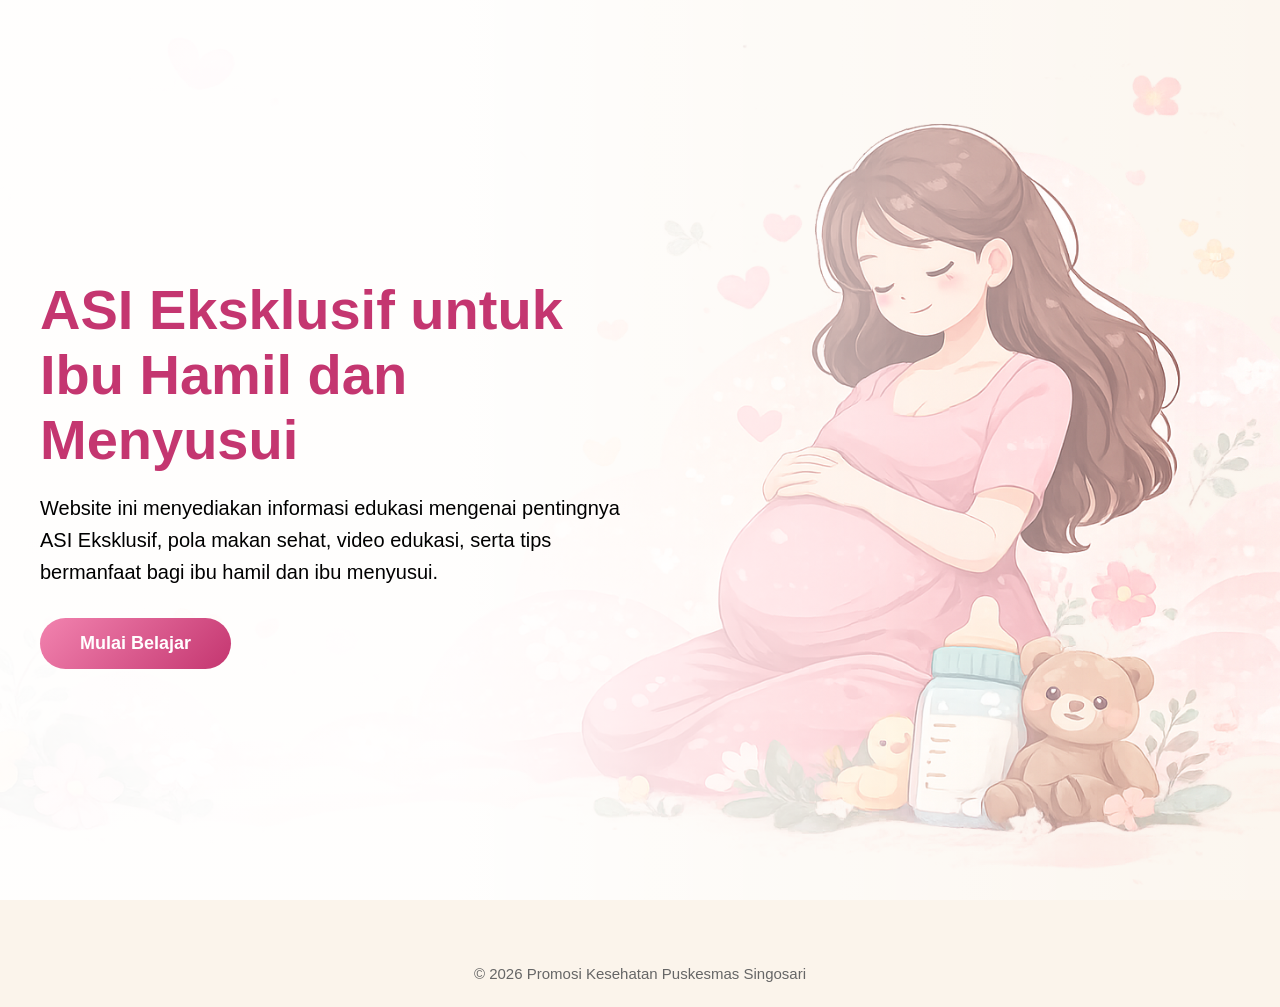
==== index.html @ 4e4e071b "Add files via upload" ====
<!DOCTYPE html>
<html lang="id">
<head>
<meta charset="UTF-8">
<meta name="viewport" content="width=device-width, initial-scale=1.0">

<title>ASI Eksklusif untuk Ibu Hamil dan Menyusui</title>

<link rel="stylesheet" href="style.css">

</head>
<body>


<!-- HERO -->
<section class="hero">

    <div class="hero-content">

        <h1>ASI Eksklusif untuk Ibu Hamil dan Menyusui</h1>

        <p>
        Website ini menyediakan informasi edukasi mengenai pentingnya ASI Eksklusif,
        pola makan sehat, video edukasi, serta tips bermanfaat bagi ibu hamil dan ibu menyusui.
        </p>

        <a href="beranda.html">
<button class="btn">
Mulai Belajar
</button>
</a>

    </div>

</section>


<footer>
© 2026 Promosi Kesehatan Puskesmas Singosari
</footer>


</body>
</html>
---- style.css ----
/* ================= RESET ================= */

body{
margin:0;
font-family:'Segoe UI', sans-serif;
background:#FBF4EB;
}



/* ================= NAVBAR ================= */

.navbar{
display:flex;
justify-content:space-between;
align-items:center;

padding:15px 40px;

background:white;

box-shadow:0 2px 10px rgba(0,0,0,0.05);

position:sticky;
top:0;
z-index:1000;
}


/* LEFT SIDE */

.nav-left{
display:flex;
align-items:center;
gap:12px;
}

.nav-logo{
width:50px;
height:50px;
object-fit:contain;
}

.nav-title{
font-weight:700;
color:#C43670;
font-size:18px;
}

.nav-sub{
font-size:13px;
color:#777;
}


/* RIGHT MENU */

.nav-menu{
display:flex;
align-items:center;
gap:10px;
}

.nav-menu a{
text-decoration:none;
color:#444;
font-weight:500;
padding:10px 18px;
border-radius:20px;
transition:0.25s;
}


/* HOVER */

.nav-menu a:hover{
background:#FBD9E5;
color:#C43670;
}


/* ACTIVE PAGE */

.nav-menu a.active{
background:linear-gradient(135deg,#F283AF,#C43670);
color:white;
font-weight:600;
box-shadow:0 4px 12px rgba(196,54,112,0.25);
}



/* ================= HERO (INDEX.HTML SAJA) ================= */

.hero{

height:100vh;
width:100%;

background-image:url("ibu-hamil.png");
background-size:cover;
background-position:center;
background-repeat:no-repeat;

display:flex;
align-items:center;

position:relative;
}

.hero::before{

content:"";
position:absolute;

top:0;
left:0;

width:100%;
height:100%;

background:linear-gradient(
to right,
rgba(255,255,255,0.92) 35%,
rgba(255,255,255,0.6) 60%,
rgba(255,255,255,0.2) 100%
);

}

.hero-content{

position:relative;
z-index:2;

max-width:600px;
padding:40px;
}

.hero-content h1{

font-size:56px;
color:#C43670;
margin-bottom:20px;
}

.hero-content p{

font-size:20px;
line-height:1.6;
margin-bottom:30px;
}



/* ================= BUTTON ================= */

.btn{

padding:15px 40px;

border:none;
border-radius:30px;

background:linear-gradient(135deg,#F283AF,#C43670);

color:white;

font-size:18px;
font-weight:600;

cursor:pointer;

transition:0.25s;
}

.btn:hover{
transform:scale(1.05);
}



/* ================= BERANDA PAGE ================= */

.beranda-page{

background: linear-gradient(to bottom,#FBD9E5,#FBF4EB);

min-height:100vh;
}



/* ================= MENU SECTION ================= */

.menu-section{

padding:60px 60px;
text-align:center;
}

.menu-section h2{

color:#C43670;
font-size:34px;
margin-bottom:10px;
}

.menu-subtitle{

color:#666;
font-size:16px;
margin-bottom:30px;
}



/* ================= GRID ================= */

.menu-grid{

display:grid;

grid-template-columns:repeat(4,1fr);

gap:25px;

margin-top:30px;
}



/* ================= BOX ================= */

.menu-link{
text-decoration:none;
color:inherit;
display:block;
}

.menu-box{

background:white;

padding:25px;

border-radius:20px;

box-shadow:0 10px 25px rgba(0,0,0,0.08);

transition:0.25s;
}

.menu-box:hover{

transform:translateY(-6px);

box-shadow:0 18px 40px rgba(0,0,0,0.15);
}



/* ================= BOX IMAGE ================= */

.menu-box img{

width:100%;
height:200px;

object-fit:contain;

margin-bottom:15px;
}



/* ================= BOX TEXT ================= */

.menu-box h3{

color:#C43670;
margin-bottom:10px;
font-size:18px;
}

.menu-box p{

font-size:14px;
color:#555;
}



/* ================= BUTTON SELENGKAPNYA ================= */

.menu-btn{

margin-top:15px;

padding:10px 22px;

border:none;

border-radius:20px;

background:linear-gradient(135deg,#F283AF,#C43670);

color:white;

font-size:14px;
font-weight:600;

cursor:pointer;

transition:0.25s;
}

.menu-btn:hover{

transform:scale(1.05);

box-shadow:0 5px 15px rgba(196,54,112,0.3);

}


/* ================= BUTTON kembali pengertian ================= */

.pengertian-btn{

margin-top:15px;

padding:10px 30px;

border:none;
border-radius:30px;

background:linear-gradient(135deg,#F283AF,#C43670);

color:white;

font-size:18px;
font-weight:600;

cursor:pointer;

transition:0.25s;
}

.btn:hover{
transform:scale(1.05);
}

/* ================= BUTTON kembali pola makan ================= */

.polamakan-btn{

margin-top:15px;

padding:10px 30px;

border:none;
border-radius:30px;

background:linear-gradient(135deg,#F283AF,#C43670);

color:white;

font-size:18px;
font-weight:600;

cursor:pointer;

transition:0.25s;
}

.btn:hover{
transform:scale(1.05);
}

/* ================= BUTTON kembali video ================= */

.video-btn{

margin-top:15px;

padding:10px 30px;

border:none;
border-radius:30px;

background:linear-gradient(135deg,#F283AF,#C43670);

color:white;

font-size:18px;
font-weight:600;

cursor:pointer;

transition:0.25s;
}

.btn:hover{
transform:scale(1.05);
}

/* ================= BUTTON kembali tips ================= */

.tips-btn{

margin-top:15px;

padding:10px 30px;

border:none;
border-radius:30px;

background:linear-gradient(135deg,#F283AF,#C43670);

color:white;

font-size:18px;
font-weight:600;

cursor:pointer;

transition:0.25s;
}

.btn:hover{
transform:scale(1.05);
}


/* ================= FOOTER ================= */

footer{

text-align:center;

padding:25px;

color:#666;

font-size:15px;

margin-top:40px;
}
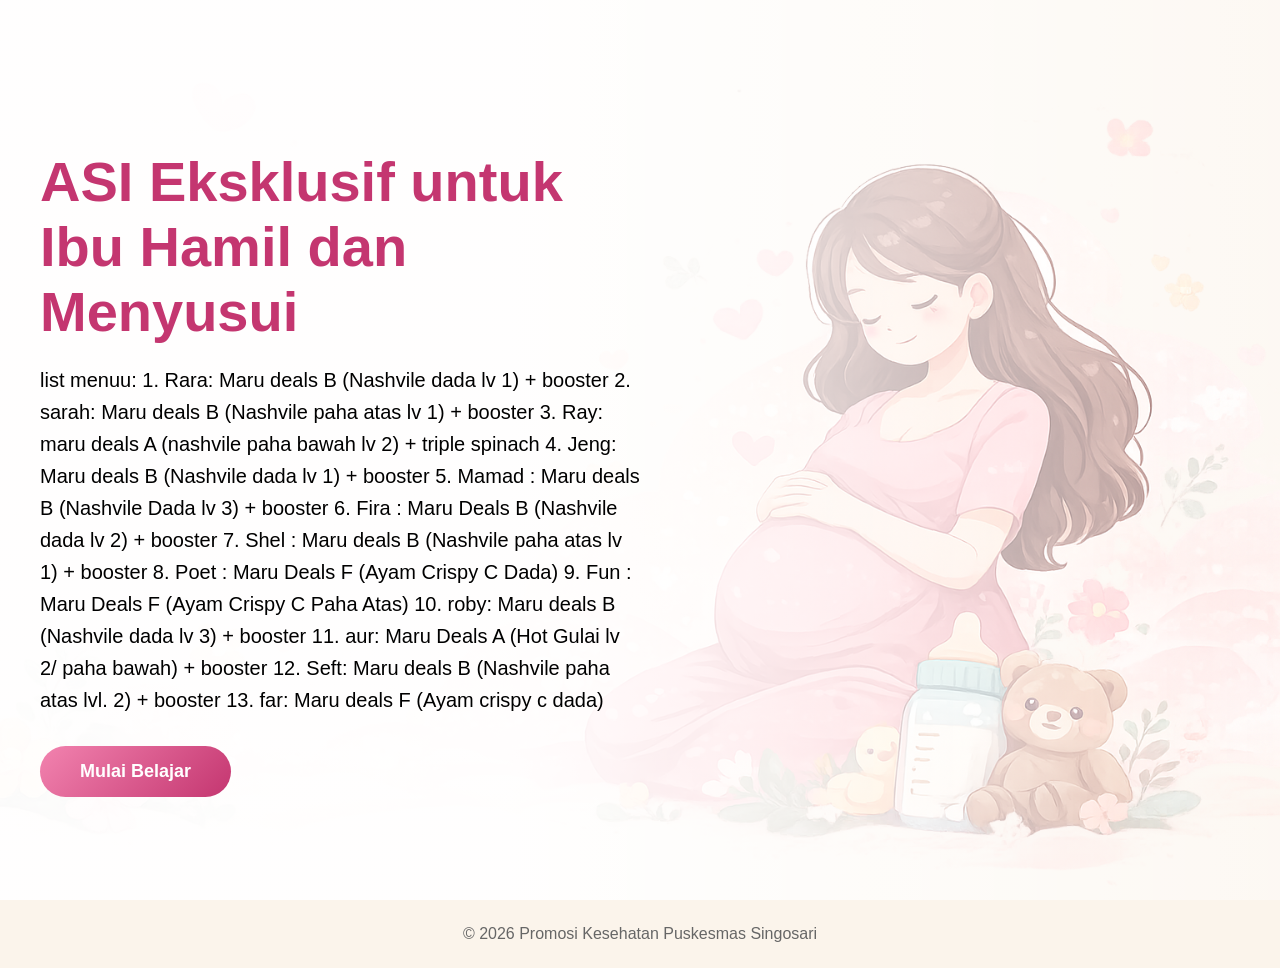
==== commit 4cadf8fb: "Update index.html" ====
--- a/index.html
+++ b/index.html
@@ -20,8 +20,21 @@
         <h1>ASI Eksklusif untuk Ibu Hamil dan Menyusui</h1>
 
         <p>
-        Website ini menyediakan informasi edukasi mengenai pentingnya ASI Eksklusif,
-        pola makan sehat, video edukasi, serta tips bermanfaat bagi ibu hamil dan ibu menyusui.
+list menuu:
+
+1. Rara: Maru deals B (Nashvile dada lv 1) + booster
+2. sarah: Maru deals B (Nashvile paha atas lv 1) + booster
+3. Ray: maru deals A (nashvile paha bawah lv 2) + triple spinach
+4. ⁠Jeng: Maru deals B (Nashvile dada lv 1) + booster
+5. Mamad : Maru deals B (Nashvile Dada lv 3) + booster
+6. Fira : Maru Deals B (Nashvile dada lv 2) + booster
+7. Shel : Maru deals B (Nashvile paha atas lv 1) + booster
+8. Poet : Maru Deals F (Ayam Crispy C Dada)
+9. Fun : Maru Deals F (Ayam Crispy C Paha Atas)
+10. roby: Maru deals B (Nashvile dada lv 3) + booster
+11. aur: Maru Deals A (Hot Gulai lv 2/ paha bawah) + booster
+12. Seft: Maru deals B (Nashvile paha atas lvl. 2) + booster
+13. ⁠far: Maru deals F (Ayam crispy c dada)
         </p>
 
         <a href="beranda.html">
@@ -41,4 +54,5 @@
 
 
 </body>
-</html>+
+</html>
--- a/style.css
+++ b/style.css
@@ -7,25 +7,19 @@
 }
 
 
-
 /* ================= NAVBAR ================= */
 
 .navbar{
 display:flex;
 justify-content:space-between;
 align-items:center;
-
 padding:15px 40px;
-
 background:white;
-
 box-shadow:0 2px 10px rgba(0,0,0,0.05);
-
 position:sticky;
 top:0;
 z-index:1000;
 }
-
 
 /* LEFT SIDE */
 
@@ -52,13 +46,13 @@
 color:#777;
 }
 
-
 /* RIGHT MENU */
 
 .nav-menu{
 display:flex;
 align-items:center;
 gap:10px;
+flex-wrap:wrap;
 }
 
 .nav-menu a{
@@ -70,16 +64,10 @@
 transition:0.25s;
 }
 
-
-/* HOVER */
-
 .nav-menu a:hover{
 background:#FBD9E5;
 color:#C43670;
 }
-
-
-/* ACTIVE PAGE */
 
 .nav-menu a.active{
 background:linear-gradient(135deg,#F283AF,#C43670);
@@ -89,68 +77,78 @@
 }
 
 
-
-/* ================= HERO (INDEX.HTML SAJA) ================= */
+/* ================= HERO ================= */
 
 .hero{
 
-height:100vh;
+min-height:100vh;
 width:100%;
 
 background-image:url("ibu-hamil.png");
-background-size:cover;
-background-position:center;
+background-size:contain;
+background-position:right bottom;
 background-repeat:no-repeat;
 
 display:flex;
 align-items:center;
-
 position:relative;
-}
+
+padding:60px 40px;
+box-sizing:border-box;
+
+}
+
+/* OVERLAY */
 
 .hero::before{
 
 content:"";
 position:absolute;
-
 top:0;
 left:0;
-
 width:100%;
 height:100%;
 
 background:linear-gradient(
 to right,
-rgba(255,255,255,0.92) 35%,
-rgba(255,255,255,0.6) 60%,
-rgba(255,255,255,0.2) 100%
+rgba(255,255,255,0.95) 40%,
+rgba(255,255,255,0.7) 70%,
+rgba(255,255,255,0.4) 100%
 );
 
-}
+z-index:1;
+
+}
+
+/* CONTENT */
 
 .hero-content{
 
 position:relative;
 z-index:2;
-
 max-width:600px;
-padding:40px;
-}
+
+}
+
+/* TITLE */
 
 .hero-content h1{
 
 font-size:56px;
 color:#C43670;
 margin-bottom:20px;
-}
+
+}
+
+/* TEXT */
 
 .hero-content p{
 
 font-size:20px;
 line-height:1.6;
 margin-bottom:30px;
-}
-
+
+}
 
 
 /* ================= BUTTON ================= */
@@ -158,178 +156,193 @@
 .btn{
 
 padding:15px 40px;
-
 border:none;
 border-radius:30px;
 
 background:linear-gradient(135deg,#F283AF,#C43670);
 
 color:white;
-
 font-size:18px;
 font-weight:600;
 
 cursor:pointer;
-
 transition:0.25s;
+
 }
 
 .btn:hover{
+
 transform:scale(1.05);
-}
-
-
-
-/* ================= BERANDA PAGE ================= */
-
-.beranda-page{
-
-background: linear-gradient(to bottom,#FBD9E5,#FBF4EB);
-
-min-height:100vh;
-}
-
-
-
-/* ================= MENU SECTION ================= */
+
+}
+
+
+/* ================= MENU ================= */
 
 .menu-section{
 
-padding:60px 60px;
+padding:60px;
 text-align:center;
-}
-
-.menu-section h2{
+
+max-width:1200px;
+margin:auto;
+
+}
+
+.menu-grid{
+
+display:grid;
+grid-template-columns:repeat(4,1fr);
+gap:25px;
+
+}
+
+.menu-box{
+
+background:white;
+padding:20px;
+border-radius:20px;
+
+box-shadow:0 10px 25px rgba(0,0,0,0.08);
+transition:0.25s;
+
+}
+
+.menu-box:hover{
+
+transform:translateY(-6px);
+
+}
+
+.menu-box img{
+
+width:100%;
+height:180px;
+object-fit:contain;
+
+}
+
+.menu-box h3{
 
 color:#C43670;
-font-size:34px;
-margin-bottom:10px;
-}
-
-.menu-subtitle{
+
+}
+
+.menu-btn{
+
+margin-top:15px;
+padding:10px 22px;
+
+border:none;
+border-radius:20px;
+
+background:linear-gradient(135deg,#F283AF,#C43670);
+color:white;
+
+cursor:pointer;
+
+}
+
+
+/* ================= FOOTER ================= */
+
+footer{
+
+text-align:center;
+padding:25px;
 
 color:#666;
+
+}
+
+
+/* ================= RESPONSIVE TABLET ================= */
+
+@media(max-width:1024px){
+
+.menu-grid{
+
+grid-template-columns:repeat(2,1fr);
+
+}
+
+.hero-content h1{
+
+font-size:42px;
+
+}
+
+}
+
+
+/* ================= RESPONSIVE HP ================= */
+
+@media(max-width:768px){
+
+.hero{
+
+min-height:auto;
+padding:60px 20px 200px 20px;
+
+background-position:center bottom;
+background-size:280px;
+
+}
+
+.hero-content{
+
+text-align:center;
+
+}
+
+.hero-content h1{
+
+font-size:32px;
+
+}
+
+.hero-content p{
+
 font-size:16px;
-margin-bottom:30px;
-}
-
-
-
-/* ================= GRID ================= */
+
+}
 
 .menu-grid{
 
-display:grid;
-
-grid-template-columns:repeat(4,1fr);
-
-gap:25px;
-
-margin-top:30px;
-}
-
-
-
-/* ================= BOX ================= */
-
-.menu-link{
-text-decoration:none;
-color:inherit;
-display:block;
-}
-
-.menu-box{
-
-background:white;
-
-padding:25px;
-
-border-radius:20px;
-
-box-shadow:0 10px 25px rgba(0,0,0,0.08);
-
-transition:0.25s;
-}
-
-.menu-box:hover{
-
-transform:translateY(-6px);
-
-box-shadow:0 18px 40px rgba(0,0,0,0.15);
-}
-
-
-
-/* ================= BOX IMAGE ================= */
-
-.menu-box img{
-
-width:100%;
-height:200px;
-
-object-fit:contain;
-
-margin-bottom:15px;
-}
-
-
-
-/* ================= BOX TEXT ================= */
-
-.menu-box h3{
-
-color:#C43670;
-margin-bottom:10px;
-font-size:18px;
-}
-
-.menu-box p{
-
-font-size:14px;
-color:#555;
-}
-
-
-
-/* ================= BUTTON SELENGKAPNYA ================= */
-
-.menu-btn{
+grid-template-columns:1fr 1fr;
+
+}
+
+}
+
+
+/* ================= RESPONSIVE HP KECIL ================= */
+
+@media(max-width:480px){
+
+.menu-grid{
+
+grid-template-columns:1fr;
+
+}
+
+.hero{
+
+background-size:220px;
+
+}
+
+}
+
+
+/* ================= BUTTON BACK ================= */
+
+.pengertian-btn,
+.polamakan-btn,
+.video-btn,
+.tips-btn{
 
 margin-top:15px;
-
-padding:10px 22px;
-
-border:none;
-
-border-radius:20px;
-
-background:linear-gradient(135deg,#F283AF,#C43670);
-
-color:white;
-
-font-size:14px;
-font-weight:600;
-
-cursor:pointer;
-
-transition:0.25s;
-}
-
-.menu-btn:hover{
-
-transform:scale(1.05);
-
-box-shadow:0 5px 15px rgba(196,54,112,0.3);
-
-}
-
-
-/* ================= BUTTON kembali pengertian ================= */
-
-.pengertian-btn{
-
-margin-top:15px;
-
 padding:10px 30px;
 
 border:none;
@@ -338,112 +351,19 @@
 background:linear-gradient(135deg,#F283AF,#C43670);
 
 color:white;
-
 font-size:18px;
 font-weight:600;
 
 cursor:pointer;
-
 transition:0.25s;
-}
-
-.btn:hover{
+
+}
+
+.pengertian-btn:hover,
+.polamakan-btn:hover,
+.video-btn:hover,
+.tips-btn:hover{
+
 transform:scale(1.05);
-}
-
-/* ================= BUTTON kembali pola makan ================= */
-
-.polamakan-btn{
-
-margin-top:15px;
-
-padding:10px 30px;
-
-border:none;
-border-radius:30px;
-
-background:linear-gradient(135deg,#F283AF,#C43670);
-
-color:white;
-
-font-size:18px;
-font-weight:600;
-
-cursor:pointer;
-
-transition:0.25s;
-}
-
-.btn:hover{
-transform:scale(1.05);
-}
-
-/* ================= BUTTON kembali video ================= */
-
-.video-btn{
-
-margin-top:15px;
-
-padding:10px 30px;
-
-border:none;
-border-radius:30px;
-
-background:linear-gradient(135deg,#F283AF,#C43670);
-
-color:white;
-
-font-size:18px;
-font-weight:600;
-
-cursor:pointer;
-
-transition:0.25s;
-}
-
-.btn:hover{
-transform:scale(1.05);
-}
-
-/* ================= BUTTON kembali tips ================= */
-
-.tips-btn{
-
-margin-top:15px;
-
-padding:10px 30px;
-
-border:none;
-border-radius:30px;
-
-background:linear-gradient(135deg,#F283AF,#C43670);
-
-color:white;
-
-font-size:18px;
-font-weight:600;
-
-cursor:pointer;
-
-transition:0.25s;
-}
-
-.btn:hover{
-transform:scale(1.05);
-}
-
-
-/* ================= FOOTER ================= */
-
-footer{
-
-text-align:center;
-
-padding:25px;
-
-color:#666;
-
-font-size:15px;
-
-margin-top:40px;
-}+
+}
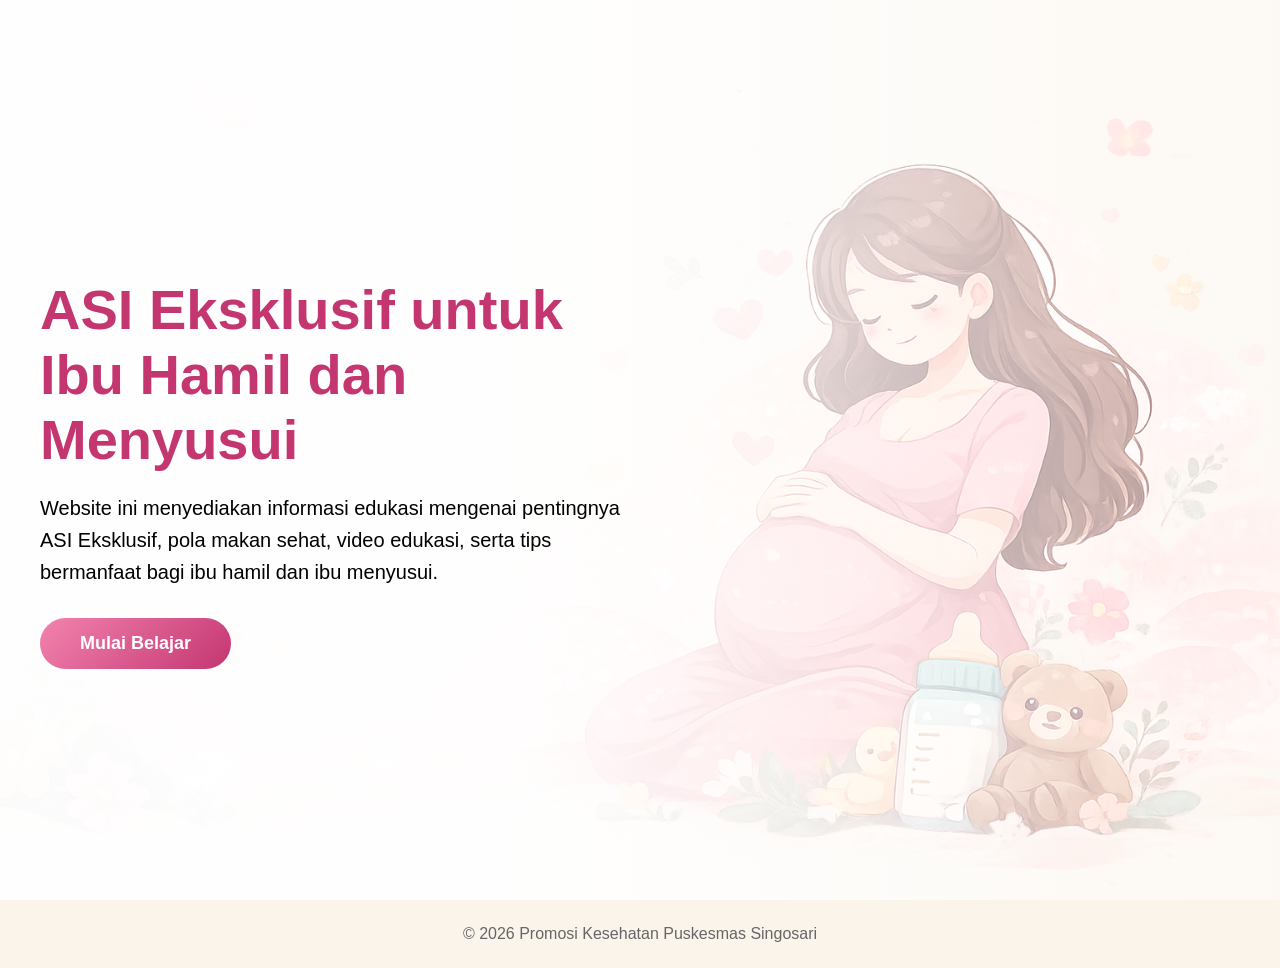
==== commit 8f0ca775: "Enhance hero section with educational content Updated the hero section to include educational inform" ====
--- a/index.html
+++ b/index.html
@@ -19,22 +19,9 @@
 
         <h1>ASI Eksklusif untuk Ibu Hamil dan Menyusui</h1>
 
-        <p>
-list menuu:
-
-1. Rara: Maru deals B (Nashvile dada lv 1) + booster
-2. sarah: Maru deals B (Nashvile paha atas lv 1) + booster
-3. Ray: maru deals A (nashvile paha bawah lv 2) + triple spinach
-4. ⁠Jeng: Maru deals B (Nashvile dada lv 1) + booster
-5. Mamad : Maru deals B (Nashvile Dada lv 3) + booster
-6. Fira : Maru Deals B (Nashvile dada lv 2) + booster
-7. Shel : Maru deals B (Nashvile paha atas lv 1) + booster
-8. Poet : Maru Deals F (Ayam Crispy C Dada)
-9. Fun : Maru Deals F (Ayam Crispy C Paha Atas)
-10. roby: Maru deals B (Nashvile dada lv 3) + booster
-11. aur: Maru Deals A (Hot Gulai lv 2/ paha bawah) + booster
-12. Seft: Maru deals B (Nashvile paha atas lvl. 2) + booster
-13. ⁠far: Maru deals F (Ayam crispy c dada)
+        <p> 
+        Website ini menyediakan informasi edukasi mengenai pentingnya ASI Eksklusif,
+        pola makan sehat, video edukasi, serta tips bermanfaat bagi ibu hamil dan ibu menyusui.
         </p>
 
         <a href="beranda.html">
@@ -56,3 +43,4 @@
 </body>
 
 </html>
+
